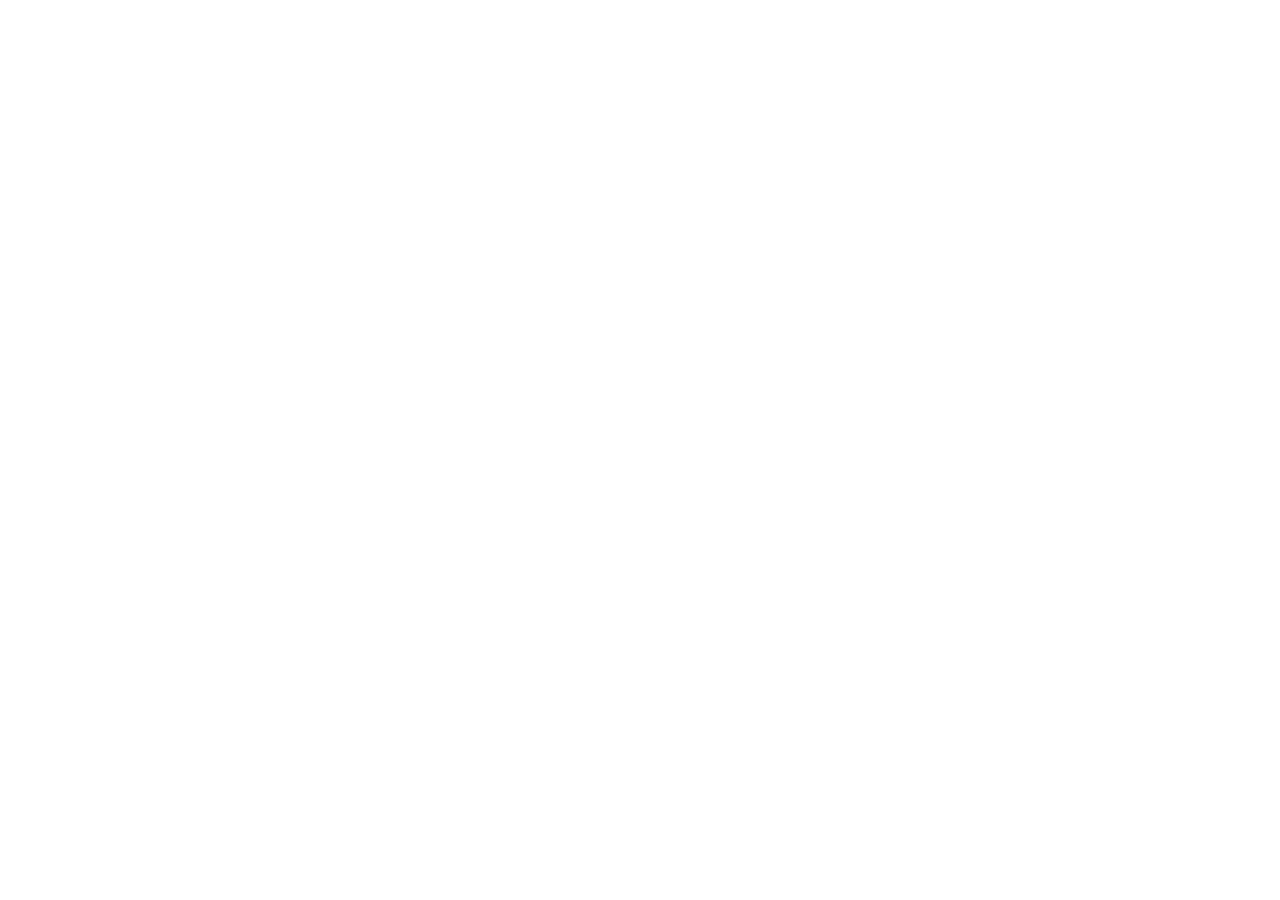
==== admin/index.html @ 64134849 "Add admin\index.html" ====
<!DOCTYPE html>
<html>
<head>
  <meta charset="utf-8">
  <meta name="viewport" content="width=device-width, initial-scale=1">
  <title>ECAN Medical - Gerenciador de Conteúdo</title>
  <script src="https://identity.netlify.com/v1/netlify-identity-widget.js"></script>
</head>
<body>
  <!-- Include the script that builds the page and powers Decap CMS -->
  <script src="https://unpkg.com/decap-cms@^3.0.0/dist/decap-cms.js"></script>
</body>
</html>
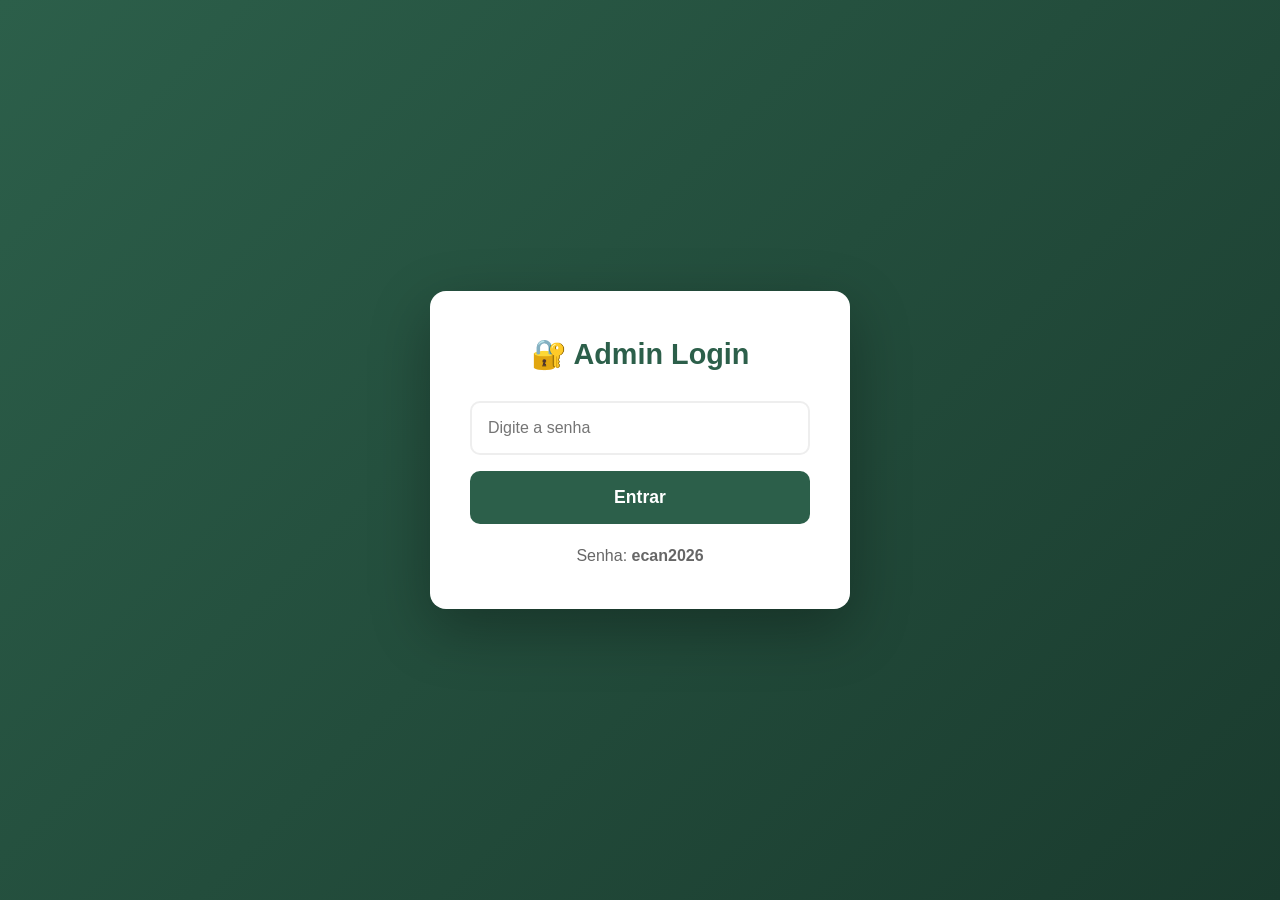
==== commit 02e5e933: "Update admin with download" ====
--- a/admin/index.html
+++ b/admin/index.html
@@ -1,13 +1,311 @@
 <!DOCTYPE html>
-<html>
+<html lang="pt-BR">
 <head>
-  <meta charset="utf-8">
-  <meta name="viewport" content="width=device-width, initial-scale=1">
-  <title>ECAN Medical - Gerenciador de Conteúdo</title>
-  <script src="https://identity.netlify.com/v1/netlify-identity-widget.js"></script>
+    <meta charset="UTF-8">
+    <meta name="viewport" content="width=device-width, initial-scale=1.0">
+    <title>ECAN Medical - Painel de Administração</title>
+    <style>
+        * { margin: 0; padding: 0; box-sizing: border-box; }
+        :root { --primary: #2C5F4A; --secondary: #1A3B2E; --accent: #D4AF37; --light: #f8f9fa; --white: #ffffff; --danger: #dc3545; --success: #28a745; }
+        body { font-family: 'Segoe UI', Tahoma, Geneva, Verdana, sans-serif; line-height: 1.6; color: #333; background: var(--light); }
+        .login-screen { min-height: 100vh; display: flex; align-items: center; justify-content: center; background: linear-gradient(135deg, var(--primary) 0%, var(--secondary) 100%); }
+        .login-box { background: var(--white); padding: 2.5rem; border-radius: 16px; width: 100%; max-width: 420px; box-shadow: 0 20px 60px rgba(0,0,0,0.3); }
+        .login-box h2 { color: var(--primary); text-align: center; margin-bottom: 1.5rem; font-size: 1.8rem; }
+        .login-box input { width: 100%; padding: 1rem; margin-bottom: 1rem; border: 2px solid #eee; border-radius: 10px; font-size: 1rem; }
+        .login-box button { width: 100%; padding: 1rem; background: var(--primary); color: var(--white); border: none; border-radius: 10px; font-size: 1.1rem; cursor: pointer; font-weight: 600; }
+        .login-error { color: var(--danger); text-align: center; margin-bottom: 1rem; display: none; padding: 0.8rem; background: #ffeef0; border-radius: 8px; }
+        .admin-container { display: none; }
+        .admin-header { background: var(--primary); color: var(--white); padding: 1.2rem 2rem; display: flex; justify-content: space-between; align-items: center; }
+        .admin-header h1 { font-size: 1.4rem; }
+        .logout-btn { background: rgba(255,255,255,0.2); color: var(--white); padding: 0.6rem 1.2rem; border: none; border-radius: 8px; cursor: pointer; }
+        .admin-body { display: flex; min-height: calc(100vh - 60px); }
+        .sidebar { width: 260px; background: var(--white); padding: 1.5rem 0; }
+        .sidebar ul { list-style: none; }
+        .sidebar li { padding: 1rem 1.5rem; cursor: pointer; border-left: 4px solid transparent; }
+        .sidebar li:hover, .sidebar li.active { background: #f0f7f4; border-left-color: var(--primary); color: var(--primary); }
+        .main-content { flex: 1; padding: 2rem; overflow-y: auto; }
+        .card { background: var(--white); border-radius: 16px; padding: 2rem; margin-bottom: 1.5rem; }
+        .card h3 { color: var(--primary); margin-bottom: 1.5rem; padding-bottom: 0.8rem; border-bottom: 2px solid #f0f0f0; }
+        .form-group { margin-bottom: 1.2rem; }
+        .form-group label { display: block; margin-bottom: 0.5rem; font-weight: 600; }
+        .form-group input, .form-group textarea { width: 100%; padding: 0.8rem; border: 2px solid #eee; border-radius: 10px; }
+        .btn { padding: 0.8rem 1.5rem; border: none; border-radius: 10px; cursor: pointer; font-size: 0.95rem; font-weight: 600; }
+        .btn-primary { background: var(--primary); color: var(--white); }
+        .btn-success { background: var(--success); color: var(--white); }
+        .btn-danger { background: var(--danger); color: var(--white); }
+        .product-item { display: flex; justify-content: space-between; align-items: center; padding: 1.2rem; border: 2px solid #eee; border-radius: 12px; margin-bottom: 0.8rem; }
+        .product-item:hover { border-color: var(--primary); }
+        .product-info h4 { color: var(--primary); margin-bottom: 0.3rem; }
+        .product-code { font-family: monospace; font-size: 0.8rem; color: #888; background: var(--light); padding: 0.2rem 0.6rem; border-radius: 4px; }
+        .toggle { position: relative; width: 50px; height: 28px; }
+        .toggle input { opacity: 0; width: 0; height: 0; }
+        .toggle-slider { position: absolute; cursor: pointer; top: 0; left: 0; right: 0; bottom: 0; background-color: #ccc; transition: 0.4s; border-radius: 28px; }
+        .toggle-slider:before { position: absolute; content: ""; height: 22px; width: 22px; left: 3px; bottom: 3px; background-color: white; transition: 0.4s; border-radius: 50%; }
+        .toggle input:checked + .toggle-slider { background-color: var(--success); }
+        .toggle input:checked + .toggle-slider:before { transform: translateX(22px); }
+        .section-content { display: none; }
+        .section-content.active { display: block; }
+        .loading-overlay { position: fixed; top: 0; left: 0; right: 0; bottom: 0; background: rgba(0,0,0,0.7); display: none; align-items: center; justify-content: center; z-index: 9999; }
+        .loading-overlay.active { display: flex; }
+        .loading-box { background: var(--white); padding: 2rem 3rem; border-radius: 16px; text-align: center; }
+        .spinner { width: 50px; height: 50px; border: 4px solid #eee; border-top-color: var(--primary); border-radius: 50%; animation: spin 1s linear infinite; margin: 0 auto 1rem; }
+        @keyframes spin { to { transform: rotate(360deg); } }
+    </style>
 </head>
 <body>
-  <!-- Include the script that builds the page and powers Decap CMS -->
-  <script src="https://unpkg.com/decap-cms@^3.0.0/dist/decap-cms.js"></script>
+    <div class="loading-overlay" id="loadingOverlay">
+        <div class="loading-box">
+            <div class="spinner"></div>
+            <p id="loadingText">Salvando...</p>
+        </div>
+    </div>
+    <div class="login-screen" id="loginScreen">
+        <div class="login-box">
+            <h2>🔐 Admin Login</h2>
+            <p class="login-error" id="loginError">Senha incorreta!</p>
+            <input type="password" id="adminPassword" placeholder="Digite a senha">
+            <button onclick="adminLogin()">Entrar</button>
+            <p style="text-align:center;margin-top:1.2rem;color:#666;">Senha: <strong>ecan2026</strong></p>
+        </div>
+    </div>
+    <div class="admin-container" id="adminPanel">
+        <div class="admin-header">
+            <h1>📊 Painel Admin - ECAN Medical</h1>
+            <div style="display:flex;gap:1rem;align-items:center;">
+                <span id="syncStatus">Pronto</span>
+                <button class="logout-btn" onclick="logout()">Sair</button>
+            </div>
+        </div>
+        <div class="admin-body">
+            <div class="sidebar">
+                <ul>
+                    <li class="active" onclick="showSection('dashboard')">📈 Dashboard</li>
+                    <li onclick="showSection('products')">📦 Produtos</li>
+                    <li onclick="showSection('site')">🌐 Site</li>
+                    <li onclick="showSection('hero')">🏠 Hero</li>
+                    <li onclick="saveAndPublish()" style="background:#d4f5e9;color:var(--primary);margin:1rem 0.5rem;border-radius:10px;">🚀 Publicar</li>
+                </ul>
+            </div>
+            <div class="main-content">
+                <div class="section-content active" id="dashboard">
+                    <div class="card">
+                        <h3>📈 Dashboard</h3>
+                        <p>Gerencie o conteúdo do site. As alterações serão publicadas automaticamente!</p>
+                        <h2 style="margin-top:1rem;color:var(--primary);" id="productCount">0</h2>
+                        <p>Produtos Ativos</p>
+                    </div>
+                </div>
+                <div class="section-content" id="products">
+                    <div class="card">
+                        <h3>📦 Produtos</h3>
+                        <div id="productList"></div>
+                        <button class="btn btn-primary" style="margin-top:1rem;" onclick="addNewProduct()">+ Novo Produto</button>
+                    </div>
+                    <div class="card" id="editProductForm" style="display:none;">
+                        <h3>✏️ Editar Produto</h3>
+                        <div id="productFormContent"></div>
+                        <div style="display:flex;gap:0.8rem;margin-top:1.5rem;">
+                            <button class="btn btn-success" onclick="saveProduct()">💾 Salvar</button>
+                            <button class="btn btn-danger" onclick="deleteProduct()">🗑️</button>
+                            <button class="btn" onclick="cancelEdit()" style="background:#eee;">Cancelar</button>
+                        </div>
+                    </div>
+                </div>
+                <div class="section-content" id="site">
+                    <div class="card">
+                        <h3>🌐 Configurações</h3>
+                        <div class="form-group"><label>Nome da Empresa</label><input type="text" id="siteName"></div>
+                        <div class="form-group"><label>Email</label><input type="email" id="siteEmail"></div>
+                        <div class="form-group"><label>Telefone</label><input type="text" id="sitePhone"></div>
+                        <div class="form-group"><label>Endereço</label><input type="text" id="siteAddress"></div>
+                        <button class="btn btn-primary" onclick="saveSiteSettings()">💾 Salvar</button>
+                    </div>
+                </div>
+                <div class="section-content" id="hero">
+                    <div class="card">
+                        <h3>🏠 Hero</h3>
+                        <div class="form-group"><label>Título</label><input type="text" id="heroTitle"></div>
+                        <div class="form-group"><label>Subtítulo</label><textarea id="heroSubtitle"></textarea></div>
+                        <div class="form-group"><label>Botão</label><input type="text" id="heroCta"></div>
+                        <button class="btn btn-primary" onclick="saveHero()">💾 Salvar</button>
+                    </div>
+                </div>
+            </div>
+        </div>
+    </div>
+    <script>
+        let siteData = {site:{name:'ECAN Medical',email:'',phone:'',address:''},hero:{title:'',subtitle:'',ctaText:''}};
+        let productsData = {products:[]};
+        let hasChanges = false;
+        let currentProductId = null;
+        
+        function saveToLocalStorage() {
+            localStorage.setItem('ecan_productsData',JSON.stringify(productsData));
+            localStorage.setItem('ecan_siteData',JSON.stringify(siteData));
+        }
+        
+        function adminLogin() {
+            if(document.getElementById('adminPassword').value==='ecan2026'){
+                document.getElementById('loginScreen').style.display='none';
+                document.getElementById('adminPanel').style.display='block';
+                initData();
+            }else{
+                document.getElementById('loginError').style.display='block';
+            }
+        }
+        function logout(){
+            document.getElementById('adminPanel').style.display='none';
+            document.getElementById('loginScreen').style.display='flex';
+        }
+        
+        async function initData(){
+            try{
+                const r = await fetch('/data/products.json');
+                if(r.ok)productsData = await r.json();
+            }catch(e){}
+            const s = localStorage.getItem('ecan_siteData');
+            if(s)siteData = JSON.parse(s);
+            renderAll();
+        }
+        
+        function renderAll(){
+            renderProducts();
+            loadFormValues();
+            document.getElementById('productCount').textContent = productsData.products.filter(p=>p.enabled).length;
+        }
+        
+        function renderProducts(){
+            document.getElementById('productList').innerHTML = productsData.products.map(p=>`
+                <div class="product-item">
+                    <div class="product-info">
+                        <h4>${p.icon} ${p.name}</h4><p>${p.shortDesc}</p>
+                        <span class="product-code">${p.code||''}</span>
+                    </div>
+                    <div class="product-actions">
+                        <label class="toggle">
+                            <input type="checkbox" ${p.enabled?'checked':''} onchange="toggleProduct('${p.id}')">
+                            <span class="toggle-slider"></span>
+                        </label>
+                        <button class="btn btn-primary" onclick="editProduct('${p.id}')">✏️</button>
+                    </div>
+                </div>`).join('');
+        }
+        
+        function loadFormValues(){
+            document.getElementById('siteName').value = siteData.site.name||'';
+            document.getElementById('siteEmail').value = siteData.site.email||'';
+            document.getElementById('sitePhone').value = siteData.site.phone||'';
+            document.getElementById('siteAddress').value = siteData.site.address||'';
+            document.getElementById('heroTitle').value = siteData.hero.title||'';
+            document.getElementById('heroSubtitle').value = siteData.hero.subtitle||'';
+            document.getElementById('heroCta').value = siteData.hero.ctaText||'';
+        }
+        
+        function toggleProduct(id){
+            const p = productsData.products.find(x=>x.id===id);
+            if(p){p.enabled=!p.enabled;renderAll();saveToLocalStorage();markAsChanged();}
+        }
+        
+        function editProduct(id){
+            currentProductId = id;
+            const p = productsData.products.find(x=>x.id===id);
+            if(!p)return;
+            let imgPrev = p.image?'<img src="'+p.image+'" style="max-width:200px;margin-top:10px;">':'';
+            document.getElementById('productFormContent').innerHTML = `
+                <div class="form-group"><label>ID</label><input type="text" id="prodId" value="${p.id}"></div>
+                <div class="form-group"><label>Código</label><input type="text" id="prodCode" value="${p.code||''}"></div>
+                <div class="form-group"><label>Nome</label><input type="text" id="prodName" value="${p.name}"></div>
+                <div class="form-group"><label>Categoria</label><input type="text" id="prodCategory" value="${p.category||''}"></div>
+                <div class="form-group"><label>Descrição</label><input type="text" id="prodShortDesc" value="${p.shortDesc}"></div>
+                <div class="form-group"><label>Ícone</label><input type="text" id="prodIcon" value="${p.icon}"></div>
+                <div class="form-group"><label>Imagem</label><input type="file" onchange="handleImage(this)"><input type="hidden" id="prodImage" value="${p.image||''}">${imgPrev}</div>`;
+            document.getElementById('editProductForm').style.display='block';
+        }
+        
+        function handleImage(input){
+            if(input.files[0]){
+                const reader = new FileReader();
+                reader.onload = function(e){
+                    document.getElementById('prodImage').value = e.target.result;
+                    document.getElementById('productFormContent').querySelector('img').src = e.target.result;
+                };
+                reader.readAsDataURL(input.files[0]);
+            }
+        }
+        
+        function saveProduct(){
+            const p = productsData.products.find(x=>x.id===currentProductId);
+            if(p){
+                p.id = document.getElementById('prodId').value;
+                p.code = document.getElementById('prodCode').value;
+                p.name = document.getElementById('prodName').value;
+                p.category = document.getElementById('prodCategory').value;
+                p.shortDesc = document.getElementById('prodShortDesc').value;
+                p.icon = document.getElementById('prodIcon').value;
+                p.image = document.getElementById('prodImage').value;
+                saveToLocalStorage();renderAll();cancelEdit();markAsChanged();
+                alert('Salvo!');
+            }
+        }
+        
+        function deleteProduct(){
+            if(confirm('Excluir?')){
+                productsData.products = productsData.products.filter(x=>x.id!==currentProductId);
+                saveToLocalStorage();renderAll();cancelEdit();markAsChanged();
+            }
+        }
+        function cancelEdit(){document.getElementById('editProductForm').style.display='none';currentProductId=null;}
+        function addNewProduct(){
+            const id = 'p'+Date.now();
+            productsData.products.push({id,code:'',name:'Novo',shortDesc:'',category:'',icon:'📦',image:'',enabled:true,details:{description:''}});
+            renderAll();editProduct(id);markAsChanged();
+        }
+        
+        function saveSiteSettings(){
+            siteData.site.name = document.getElementById('siteName').value;
+            siteData.site.email = document.getElementById('siteEmail').value;
+            siteData.site.phone = document.getElementById('sitePhone').value;
+            siteData.site.address = document.getElementById('siteAddress').value;
+            saveToLocalStorage();markAsChanged();alert('Salvo!');
+        }
+        function saveHero(){
+            siteData.hero.title = document.getElementById('heroTitle').value;
+            siteData.hero.subtitle = document.getElementById('heroSubtitle').value;
+            siteData.hero.ctaText = document.getElementById('heroCta').value;
+            saveToLocalStorage();markAsChanged();alert('Salvo!');
+        }
+        
+        function showSection(id){
+            document.querySelectorAll('.section-content').forEach(s=>s.classList.remove('active'));
+            document.getElementById(id).classList.add('active');
+            document.querySelectorAll('.sidebar li').forEach(l=>l.classList.remove('active'));
+            event.target.classList.add('active');
+        }
+        
+        function markAsChanged(){hasChanges=true;document.getElementById('syncStatus').innerHTML='<span style="color:#fbbf24;">●</span> Alterações pendentes';}
+        
+        async function saveAndPublish(){
+            if(!hasChanges){alert('Sem alterações');return;}
+            document.getElementById('loadingOverlay').classList.add('active');
+            
+            // 保存到本地存储
+            saveToLocalStorage();
+            
+            // 下载JSON文件供手动更新
+            const siteBlob = new Blob([JSON.stringify(siteData,null,2)],{type:'application/json'});
+            const siteUrl = URL.createObjectURL(siteBlob);
+            const a = document.createElement('a');a.href=siteUrl;a.download='site.json';a.click();
+            
+            const prodBlob = new Blob([JSON.stringify(productsData,null,2)],{type:'application/json'});
+            const prodUrl = URL.createObjectURL(prodBlob);
+            const a2 = document.createElement('a');a2.href=prodUrl;a2.download='products.json';a2.click();
+            
+            document.getElementById('loadingOverlay').classList.remove('active');
+            hasChanges=false;
+            document.getElementById('syncStatus').innerHTML='<span style="color:#4ade80;">●</span> Published!';
+            
+            alert('✅ Salvo!\n\nArquivos JSON baixados. Por favor:\n1. Faça upload de products.json para pasta data/\n2. O site será atualizado automaticamente.');
+        }
+    </script>
 </body>
 </html>
